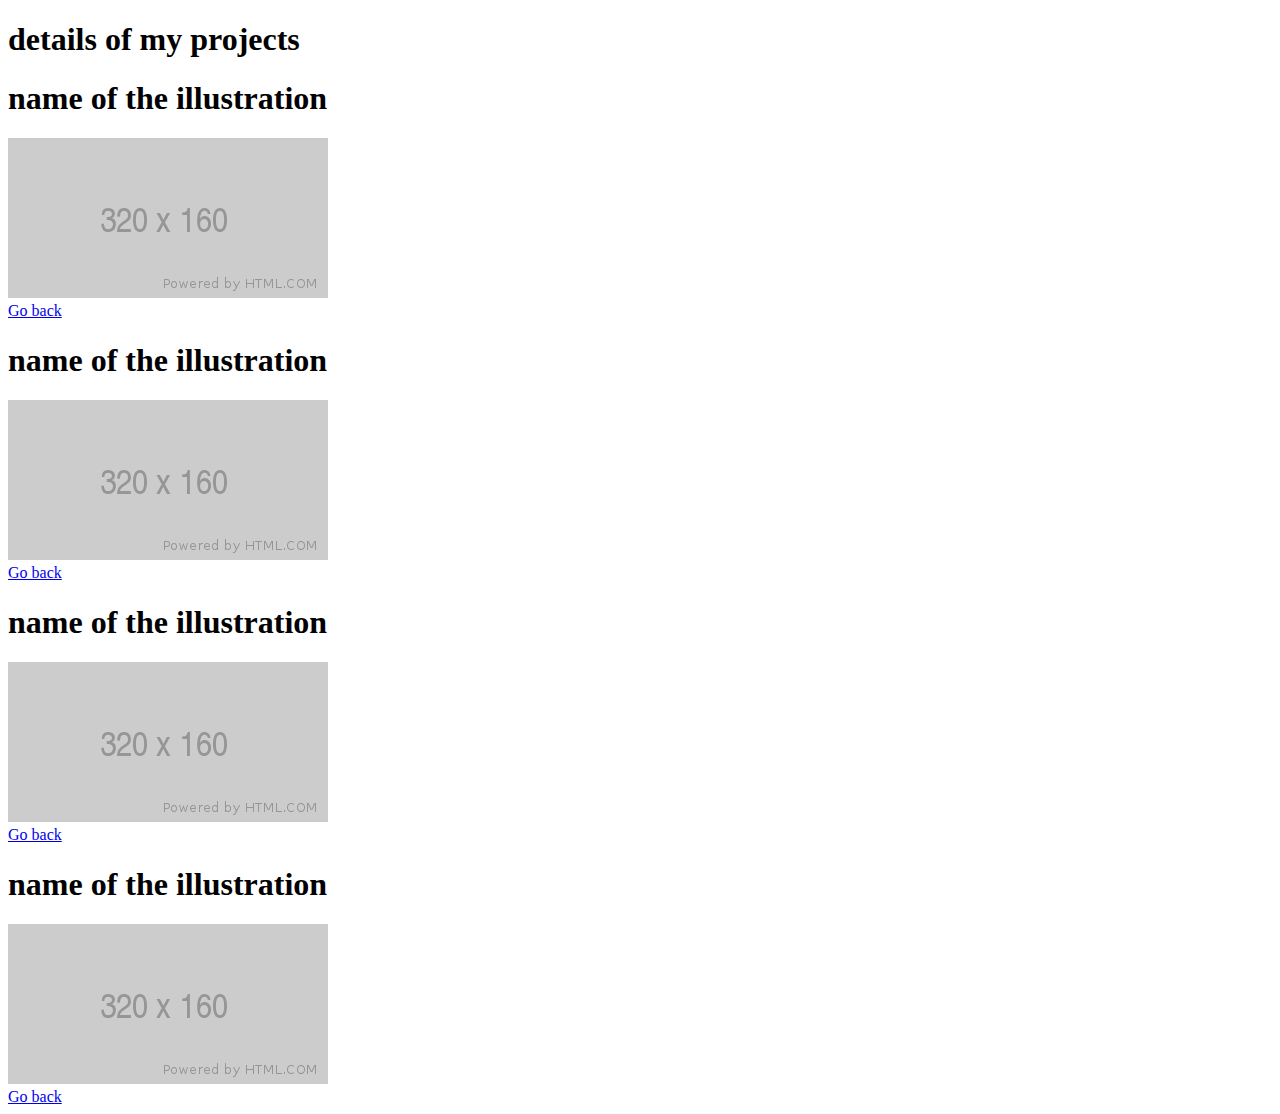
==== project-01.html @ 87c912bc "first commit" ====
<!DOCTYPE html>
<html lang="en" dir="ltr">
  <head>
    <meta charset="utf-8">
    <title></title>
  </head>
  <body>
    <h1>details of my projects</h1>

<div class="illustration">
  <h1>name of the illustration</h1>
  <img src="images/th-320x160-project.png" alt="">

</div>



    <a href="index.html">Go back</a>



    <div class="illustration">
      <h1>name of the illustration</h1>
      <img src="images/th-320x160-project.png" alt="">

    </div>

    <a href="index.html">Go back</a>


        <div class="illustration">
          <h1>name of the illustration</h1>
          <img src="images/th-320x160-project.png" alt="">

        </div>

        <a href="index.html">Go back</a>


            <div class="illustration">
              <h1>name of the illustration</h1>
              <img src="images/th-320x160-project.png" alt="">

            </div>

            <a href="index.html">Go back</a>





  </body>
</html>
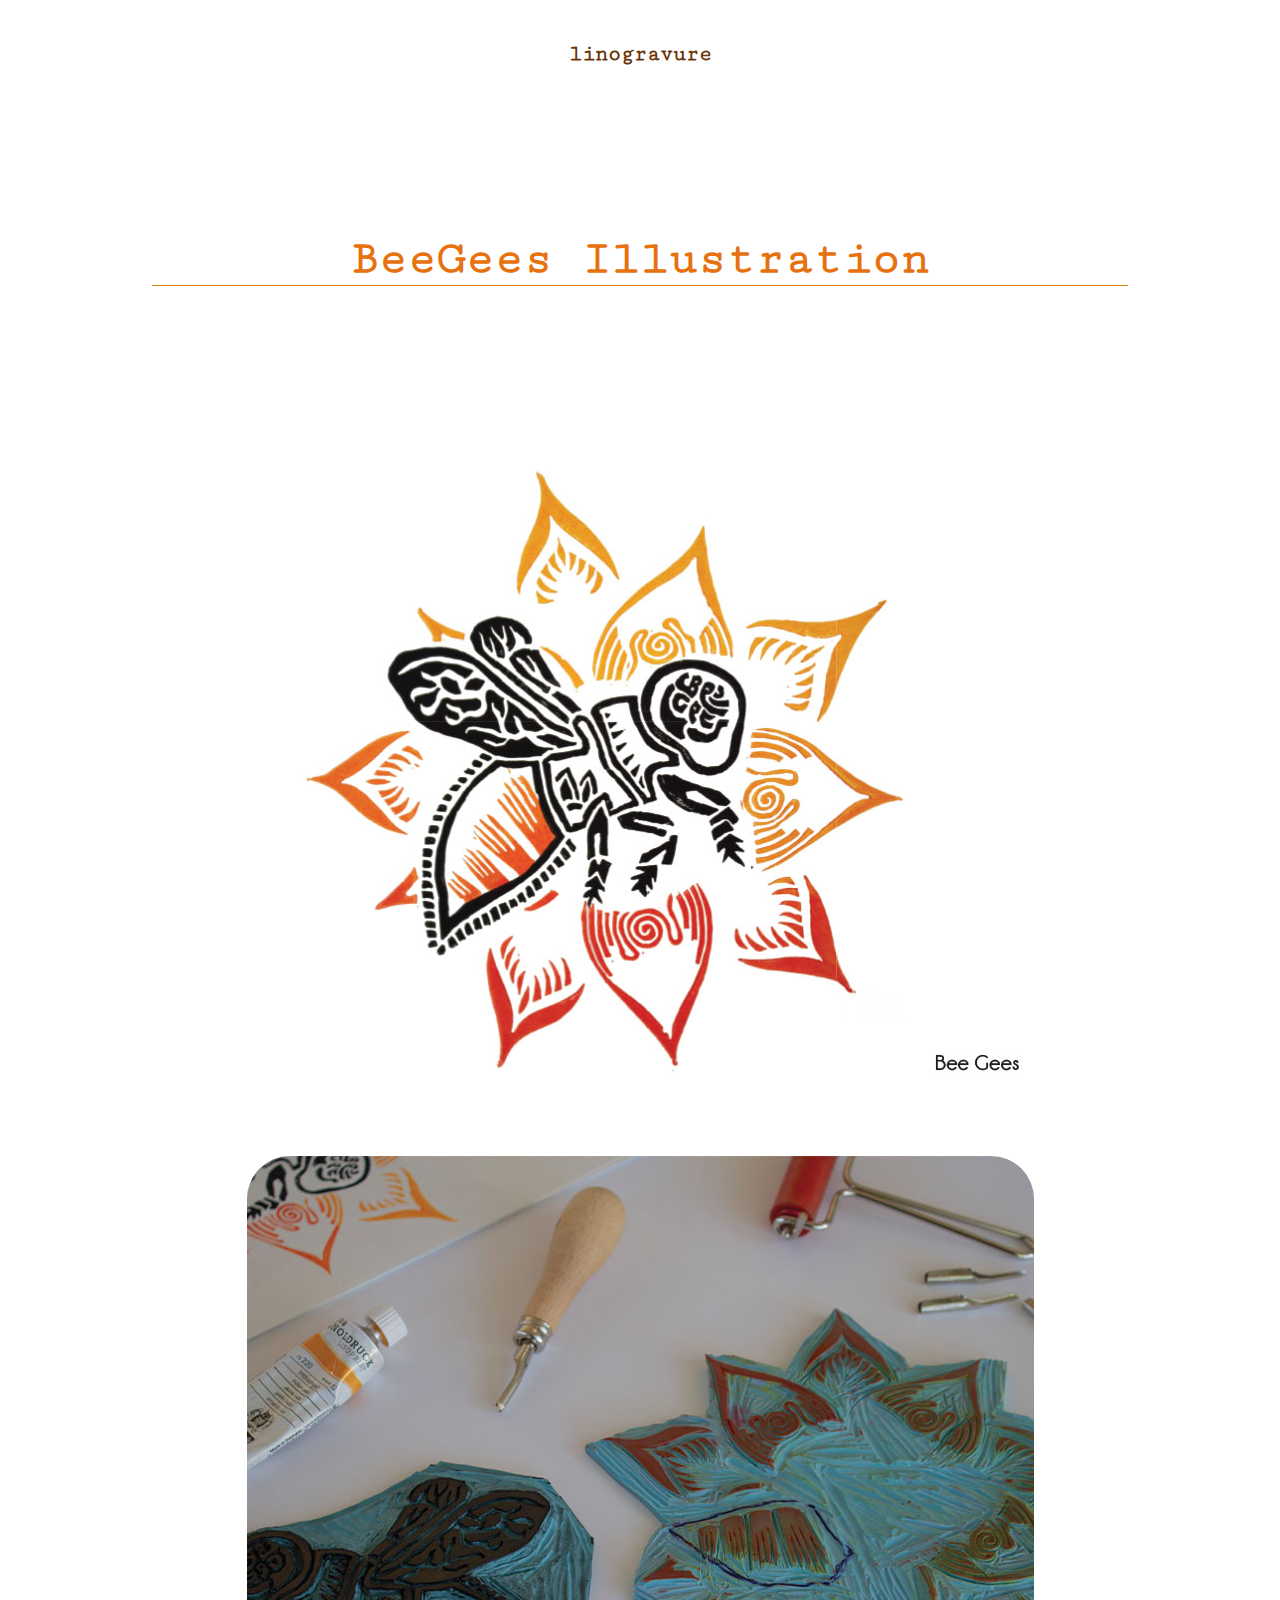
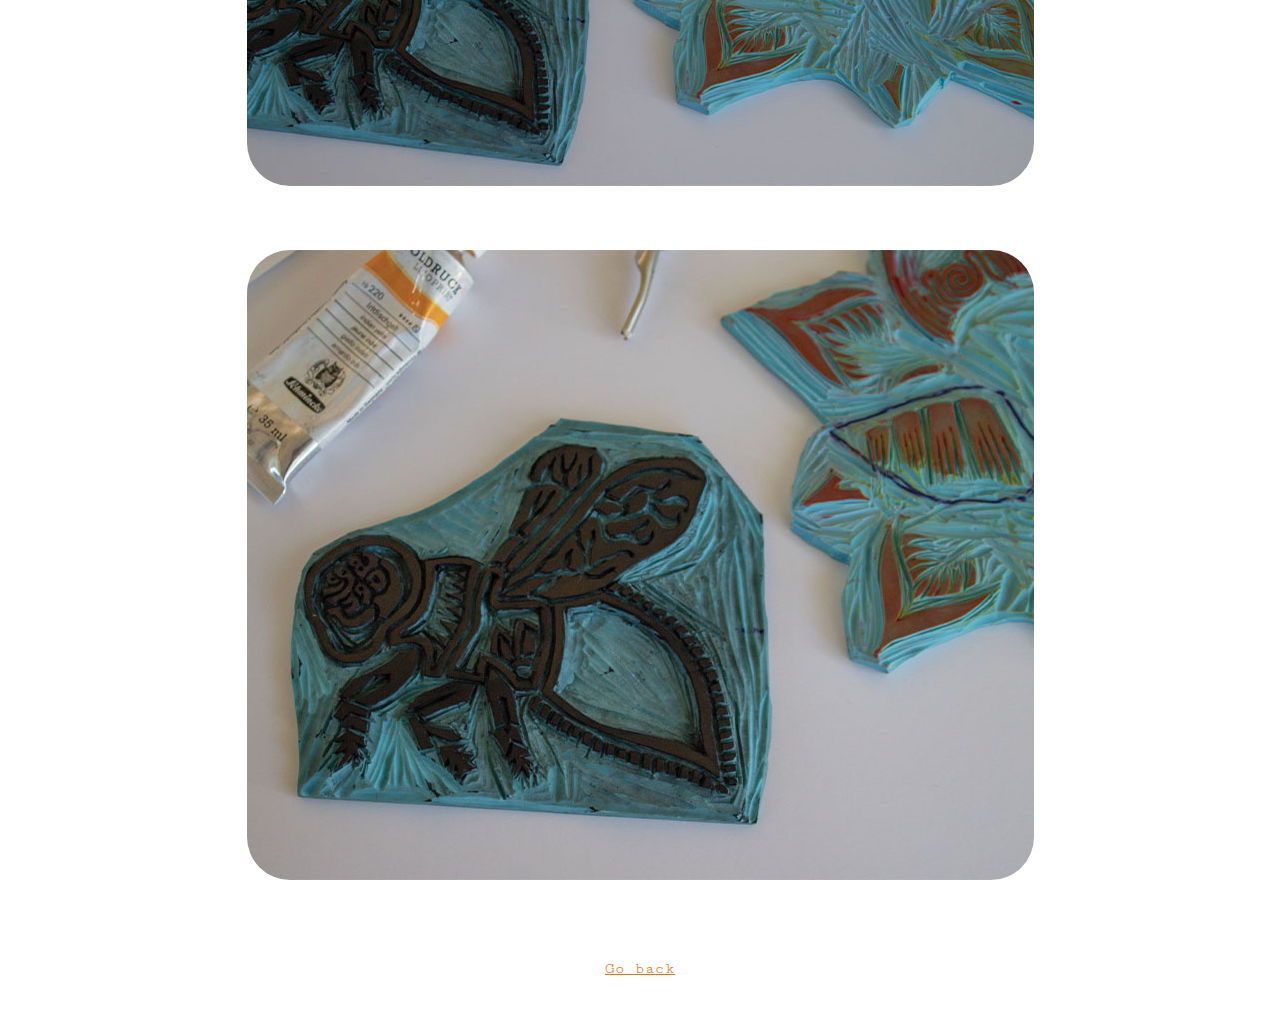
==== commit 9c700ea7: "session 3 modifs" ====
--- a/project-01.html
+++ b/project-01.html
@@ -2,52 +2,28 @@
 <html lang="en" dir="ltr">
   <head>
     <meta charset="utf-8">
-    <title></title>
+    <title>Details of my project</title>
+      <link rel="stylesheet" href="css/master.css">
+      <link rel="stylesheet" href="css/typo.css">
   </head>
   <body>
-    <h1>details of my projects</h1>
 
-<div class="illustration">
-  <h1>name of the illustration</h1>
-  <img src="images/th-320x160-project.png" alt="">
+<div id="details">
+    <h2>linogravure</h2>
+  <h3>BeeGees Illustration</h3>
+
+  <div class="lino-container">
+  <figure>
+    <img src="images/beegees1.jpg" alt="">
+    <img src="images/lino-plaques1.jpg" alt="">
+    <img src="images/lino-plaques2.jpg" alt="">
+  </figure>
 
 </div>
 
-
-
     <a href="index.html">Go back</a>
 
-
-
-    <div class="illustration">
-      <h1>name of the illustration</h1>
-      <img src="images/th-320x160-project.png" alt="">
-
-    </div>
-
-    <a href="index.html">Go back</a>
-
-
-        <div class="illustration">
-          <h1>name of the illustration</h1>
-          <img src="images/th-320x160-project.png" alt="">
-
-        </div>
-
-        <a href="index.html">Go back</a>
-
-
-            <div class="illustration">
-              <h1>name of the illustration</h1>
-              <img src="images/th-320x160-project.png" alt="">
-
-            </div>
-
-            <a href="index.html">Go back</a>
-
-
-
-
+</div>
 
   </body>
 </html>
--- a/css/master.css
+++ b/css/master.css
@@ -0,0 +1,229 @@
+body {
+  background-color: #ffff;
+}
+section {
+  border-top: 2px solid #FFFBE8;
+  min-height: 80vh;
+}
+
+header {
+text-align: center;
+padding : 2em;
+color: #df8814;
+background-color: #FFFBE8;
+}
+
+.portfolio {
+  font-size: 40px;
+}
+
+
+
+#conteneur {
+display: flex;
+flex-direction: row;
+justify-content: center;
+
+}
+
+#conteneur a {
+  padding: 1.3em;
+  border-top: 1px dashed #df8814;
+}
+
+li a:hover {
+  color: #F4972E;
+}
+
+#projets a:hover{
+  color: #ffff;
+}
+
+#projets h3 {
+  margin: 1.5em;
+  color: #763516;
+}
+
+#photos h3 {
+  margin: 1.5em;
+  color: #763516;
+}
+
+#àpropos h3 {
+  text-align: center;
+  margin: 1.5em;
+  color: #763516;
+}
+
+
+.lino-txt {
+  display: flex;
+justify-content: center;
+font-size: 30px;
+}
+
+
+.edition-txt {
+  display: flex;
+justify-content: center;
+font-size: 30px;
+}
+
+
+.aqua-txt {
+  display: flex;
+justify-content: center;
+font-size: 30px;
+}
+
+
+.layout-txt {
+  display: flex;
+justify-content: center;
+font-size: 30px;
+}
+
+
+.identite-txt {
+  display: flex;
+justify-content: center;
+font-size: 30px;
+}
+
+.rough-txt {
+  display: flex;
+justify-content: center;
+font-size: 30px;
+}
+
+
+.project-feature {
+  margin-bottom: 2em;
+  flex-grow: 0;
+  flex-basis: 300px;
+
+}
+
+.project-feature img {
+  max-width: 550px;
+  border-radius: 23px;
+  display: flex;
+}
+
+
+.project-box-container {
+  display: flex;
+  flex-wrap: wrap;
+  justify-content:space-around;
+  align-items: center;
+  max-width: 1600px;
+  margin: auto;
+}
+
+
+.photos-feature {
+  padding: 1em;
+  margin-bottom: 1em;
+  flex-grow: 0;
+  flex-basis: 300px;
+
+}
+
+.photos-box-container {
+  display: flex;
+  padding: 1em;
+  flex-wrap: wrap;
+  justify-content: space-around;
+  max-width: 600px;
+  margin: auto;
+}
+
+
+
+#àpropos figure{
+display: flex;
+justify-content: center;
+align-items: center;
+}
+
+#àpropos p{
+  text-align: center;
+  padding: 2em;
+}
+
+footer {
+  background-color: #FFFBE8;
+  border-top: 1px solid #df8814;
+}
+
+#contact h1 {
+  text-align: center;
+  margin: 0.5em;
+color: #763516;
+}
+
+#contact p {
+  text-align: center;
+  justify-content: space-around;
+padding-bottom: 1.5em;
+}
+
+
+.lino-container img {
+  display: flex;
+  padding: 2em;
+  flex-wrap: wrap;
+  justify-content: space-around;
+  max-width: 900px;
+  margin: auto;
+  border-radius: 75px;
+}
+
+.aquarelle-container img {
+  display: flex;
+  padding: 2em;
+  flex-wrap: wrap;
+  justify-content: space-around;
+  max-width: 900px;
+  margin: auto;
+  border-radius: 75px;
+}
+
+.edition-container img {
+  display: flex;
+  padding: 2em;
+  flex-wrap: wrap;
+  justify-content: space-around;
+  max-width: 900px;
+  margin: auto;
+}
+
+.idvisuelle-container img {
+  display: flex;
+  padding: 2em;
+  flex-wrap: wrap;
+  justify-content: space-around;
+  max-width: 900px;
+  margin: auto;
+  border-radius: 75px;
+}
+
+.rough-container img {
+  display: flex;
+  padding: 2em;
+  flex-wrap: wrap;
+  justify-content: space-around;
+  max-width: 900px;
+  margin: auto;
+  border-radius: 75px;
+}
+
+.typo-container img {
+  display: flex;
+  padding: 2em;
+  flex-wrap: wrap;
+  justify-content: space-around;
+  max-width: 900px;
+  margin: auto;
+  border-radius: 75px;
+}
--- a/css/typo.css
+++ b/css/typo.css
@@ -0,0 +1,115 @@
+@import url('https://fonts.googleapis.com/css?family=Amatic+SC|Caveat+Brush|Coming+Soon&display=swap');
+@import url('https://fonts.googleapis.com/css?family=Cutive+Mono&display=swap');
+body {
+  font-family: helvetica;
+}
+
+header h1 {
+  font-family: 'cutive Mono';
+  font-size: 60px;
+  margin-bottom: 1.25em;
+
+}
+
+
+li a {
+  font-family: 'cutive Mono';
+  font-size: 19pt;
+    color: #763516;
+    text-decoration: none;
+}
+
+
+
+.lino-txt {
+  font-family: 'cutive mono';
+  color: #E7710E;
+}
+
+.edition-txt {
+  font-family: 'cutive mono';
+  color: #E7710E;
+}
+.aqua-txt {
+  font-family: 'cutive mono';
+  color: #E7710E;
+}
+
+.layout-txt {
+  font-family: 'cutive mono';
+  color: #E7710E;
+}
+
+.identite-txt {
+  font-family: 'cutive mono';
+  color: #E7710E;
+}
+
+.rough-txt {
+  font-family: 'cutive mono';
+  color: #E7710E;
+}
+
+
+h2 {
+  font-size: 2em;
+  margin-bottom: 1.25em;
+  font-family: 'cutive Mono';
+  display: flex;
+align-items: center;
+
+}
+h3 {
+  font-size: 2em;
+  margin-bottom: 1.25em;
+  font-family: 'cutive Mono';
+}
+
+#àpropos p{
+  font-family: 'cutive Mono';
+  font-size: 20px;
+  color: #763516;
+
+}
+
+
+#contact h1 {
+  font-family: 'cutive mono';
+  font-size: 2em;
+}
+
+#contact p{
+  font-family: 'cutive Mono';
+  font-size: 20px;
+  color: #763516;
+}
+
+#details h3 {
+  font-family: 'cutive mono';
+  color: #E7710E;
+  font-size: 3em;
+  justify-content: center;
+  text-align: center;
+margin: 3em;
+ border-bottom: 1px solid #df8814;
+
+}
+
+h2 {
+  font-family: 'cutive mono';
+  color: #6A3508;
+  font-size: 1.4em;
+  text-align: center;
+  padding: 1em;
+  justify-content: center;
+
+}
+
+#details a{
+  font-family: 'cutive mono';
+  color: #E7710E;
+  justify-content: center;
+  text-align: center;
+  display: flex;
+  padding: 2em;
+}
